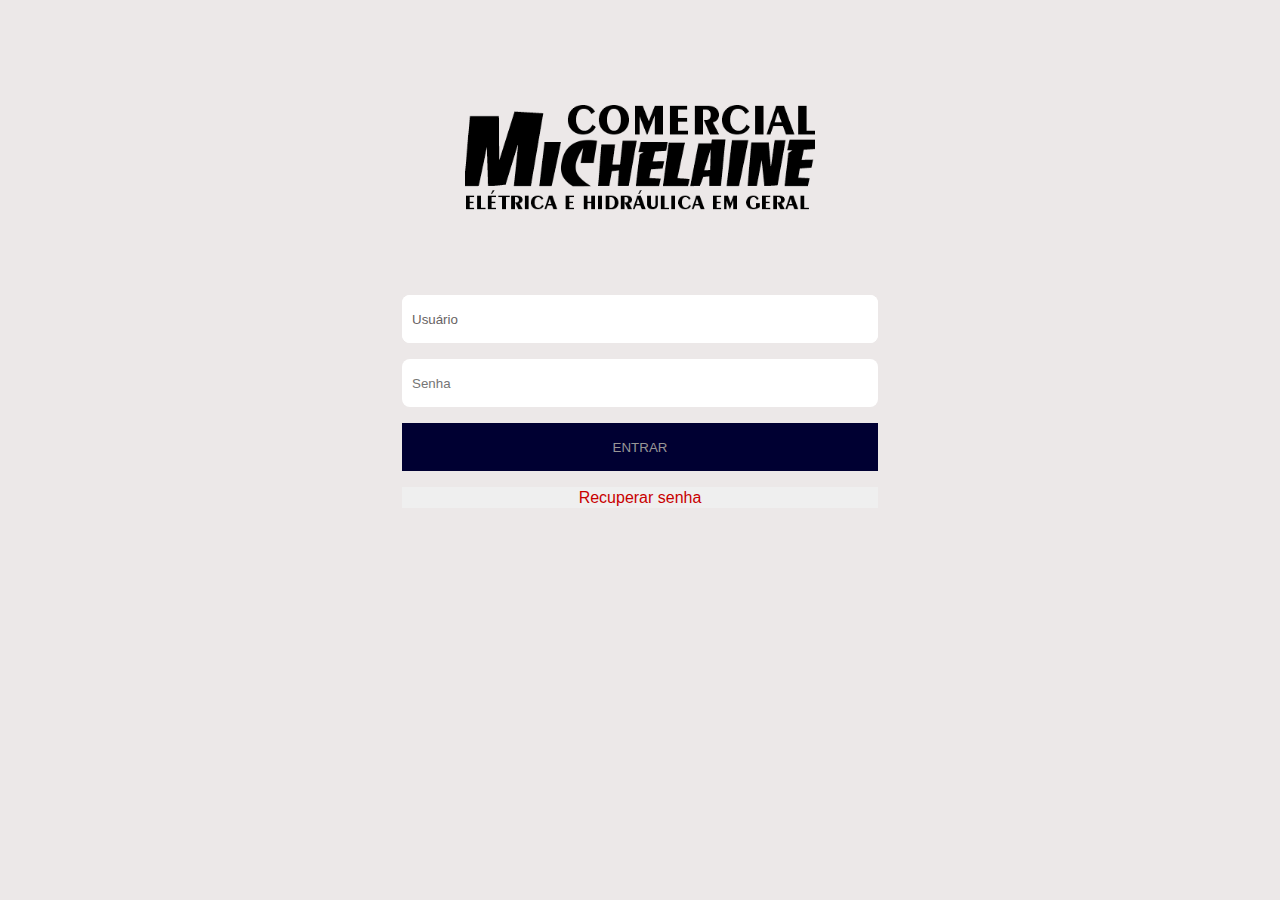
==== index.html @ 0713d04e "formulario" ====
<!DOCTYPE html>
<html lang="pt-br">
<head>
    <meta charset="UTF-8">
    <meta http-equiv="X-UA-Compatible" content="IE=edge">
    <meta name="viewport" content="width=device-width, initial-scale=1.0">  
    <link rel="stylesheet" href="style.css">
    <title>Gestão de estoque</title>
</head>
<body>
   <section class="sessao-login">

        <form  class="form-login" action="#" method="">

            <fieldset class="container-login">
            <!-- logo da empresa -->
                <legend class="logo"><img src="imagens/MICHELAINE2.svg" alt="Logo da empresa" width="350px" height="105px"></legend>      
            <!-- Solicitação de email do usuário -->
                <label class="login">                
                <input type="email" name="user" placeholder="Usuário" autofocus required>                
                </label>
            <!-- Solicitação de senha do usuário -->
                <label class="login">
                    <input type="password" placeholder="Senha" required>
                </label>
            <!-- Botão de ENTRAR -->
                <input class="btn" type="submit" value="Entrar">
            <!-- Botão de recuperar senha de modo a ser tratado com Java Script -->
                <input class="recover" type="button" value="Recuperar senha">
        
            </fieldset>
        
        </form>
    </section>
</body>
</html>
---- style.css ----
body{
    background: #ECE8E8;
    @import url ('https://fonts.googleapis.com/css2? family = Roboto: ital, wght @ 0,300; 0,700; 0,900; 1,300; 1,700; 1,900 & display = swap');
    font-size: 16px;
    line-height: 18.75px;
}
/* Estilo da logo */
.logo{    
    margin: auto auto 75px;     
}
/* Estilização do fieldset */
.container-login{
    border: none;
    width: 464px;
    margin: 105px auto;
    
}

/* Estilo dos input's */ 
.form-login input{
    box-sizing:content-box;
    border: none; 
    color: #989696;  
    margin-bottom: 16px;  
    width: 464px;
    height: 46px;    
}

.login input{
    border-radius: 8px; 
    padding-left: 10px;
}

.login input:focus,
.login input:-webkit-autofill{
    outline: none;
    -webkit-box-shadow: 0 0 0 30px white inset;
    -webkit-text-fill-color: #686363 !important;
}
/* Estilo do submit (entrar) */
.btn {     
    background-color: #000032;
    color: #E5E2E2;       
    transition: .3s ease;
    text-transform: uppercase;
}
   
.btn:hover{
    background-color: #0050a0;
    border: none;
}
/* Botão de recuperar senha */
.recover{
    height: 19px !important;
    font-size: 16px;
    color: #c80000 !important;
}
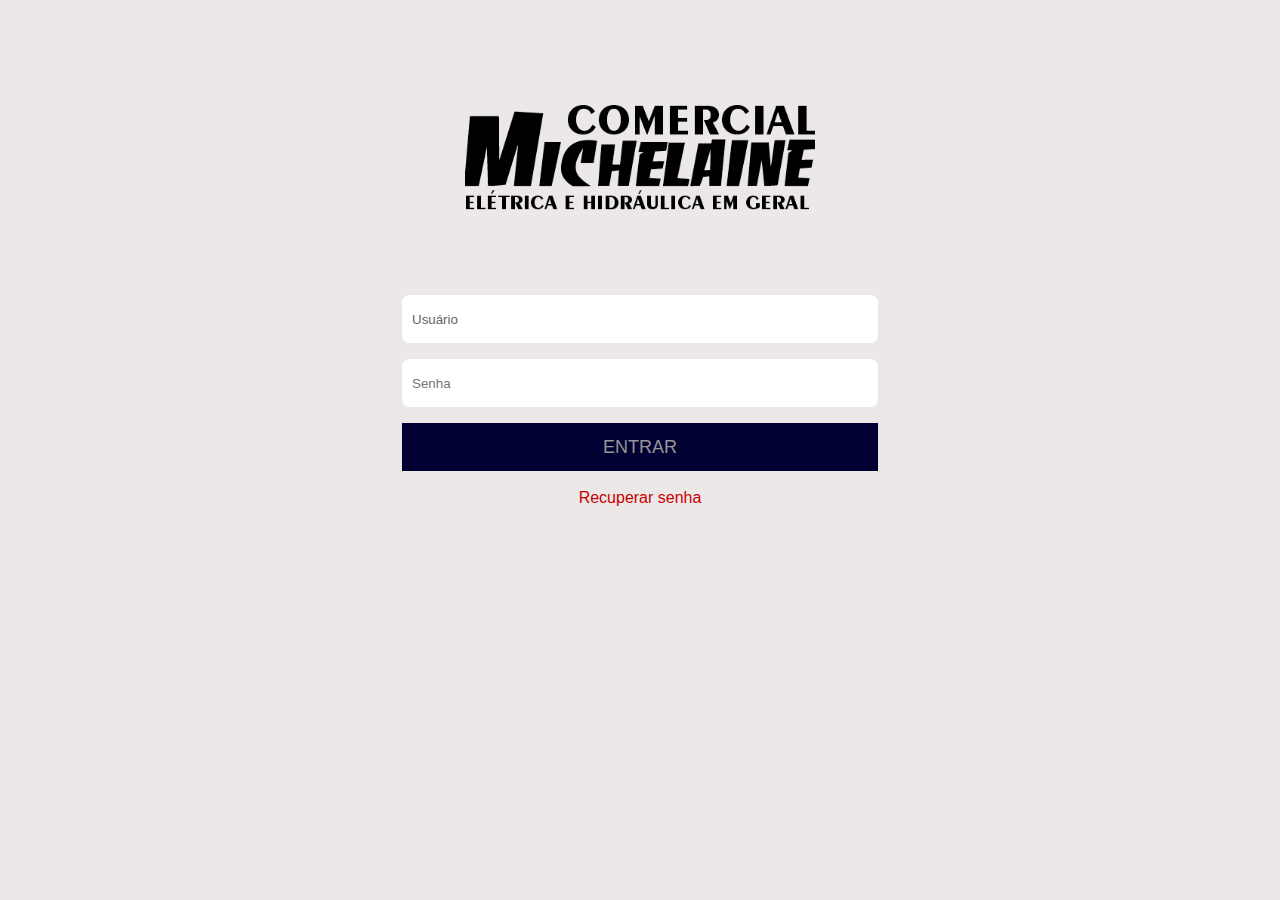
==== commit d62a1632: "alteraçao de fonte Foi alterado a fonte do botao de entrar de 16px para 18px" ====
--- a/index.html
+++ b/index.html
@@ -27,7 +27,7 @@
                 <input class="btn" type="submit" value="Entrar">
             <!-- Botão de recuperar senha de modo a ser tratado com Java Script -->
                 <input class="recover" type="button" value="Recuperar senha">
-        
+                       
             </fieldset>
         
         </form>
--- a/style.css
+++ b/style.css
@@ -40,9 +40,10 @@
 /* Estilo do submit (entrar) */
 .btn {     
     background-color: #000032;
-    color: #E5E2E2;       
+    color: white;       
     transition: .3s ease;
     text-transform: uppercase;
+    font-size: 18px;
 }
    
 .btn:hover{
@@ -54,5 +55,7 @@
     height: 19px !important;
     font-size: 16px;
     color: #c80000 !important;
+    background-color: #ECE8E8 !important;
+    border:none;
 }
 
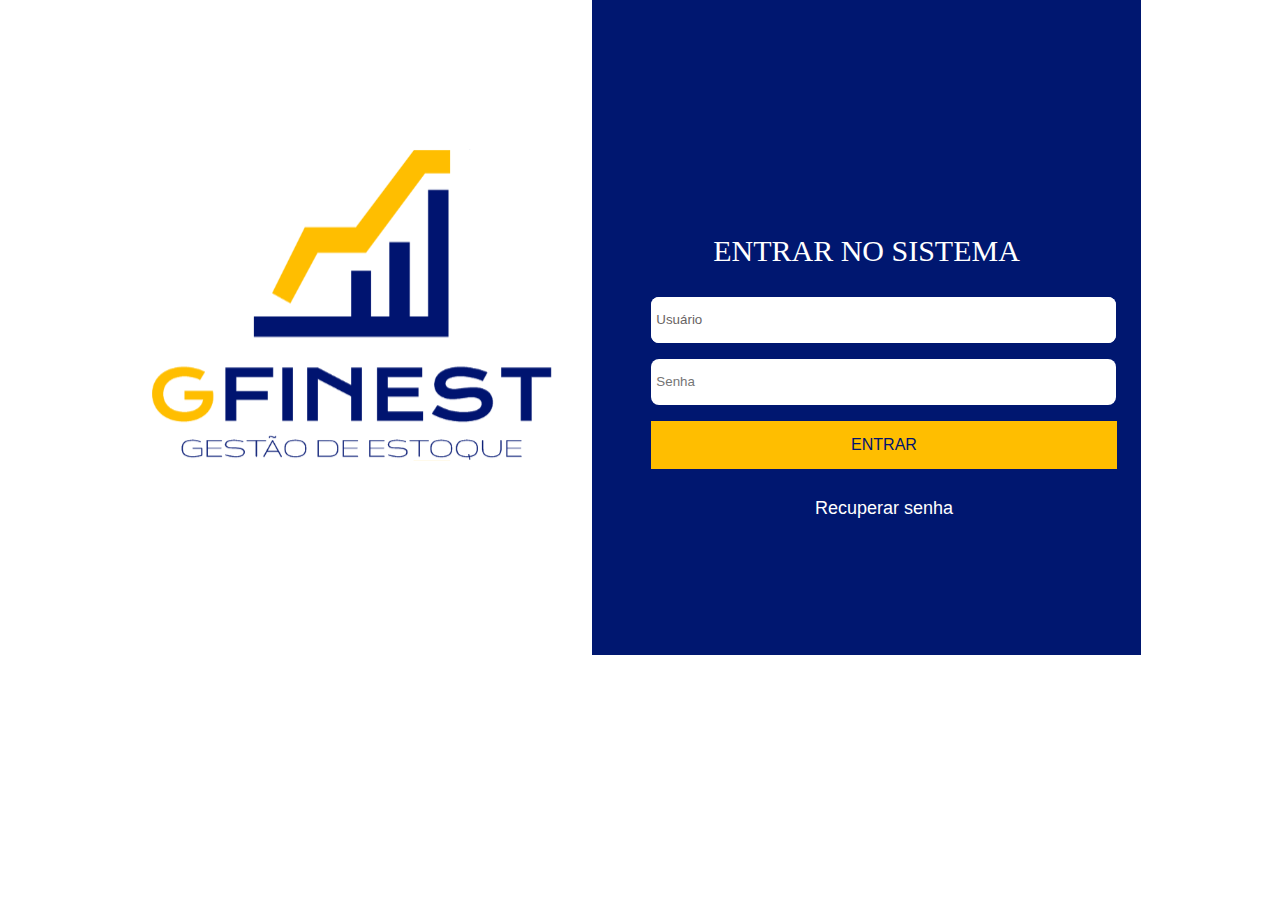
==== commit 7f9d3578: "Altera A logo do projeto Tambem foi feito a parte responsiva do projeto,faltando ainda alguns ajuste" ====
--- a/index.html
+++ b/index.html
@@ -9,28 +9,31 @@
 </head>
 <body>
    <section class="sessao-login">
-
-        <form  class="form-login" action="#" method="">
-
-            <fieldset class="container-login">
-            <!-- logo da empresa -->
-                <legend class="logo"><img src="imagens/MICHELAINE2.svg" alt="Logo da empresa" width="350px" height="105px"></legend>      
-            <!-- Solicitação de email do usuário -->
-                <label class="login">                
-                <input type="email" name="user" placeholder="Usuário" autofocus required>                
-                </label>
-            <!-- Solicitação de senha do usuário -->
-                <label class="login">
-                    <input type="password" placeholder="Senha" required>
-                </label>
-            <!-- Botão de ENTRAR -->
-                <input class="btn" type="submit" value="Entrar">
-            <!-- Botão de recuperar senha de modo a ser tratado com Java Script -->
-                <input class="recover" type="button" value="Recuperar senha">
-                       
-            </fieldset>
-        
-        </form>
+       <!--Logo da empresa, reponsivo para mobile -->
+      <div class="logo">
+          <img src="imagens/logo,gfinest.svg" alt="Logo da empresa">
+       </div>
+        <div class="formulario">
+            <form  class="form-login" action="#" method="">
+                <legend>entrar no sistema</legend>
+                <fieldset class="container-login">                            
+                <!-- Solicitação de email do usuário -->
+                    <label class="login">                
+                    <input type="email" name="user" placeholder="Usuário" autofocus required>                
+                    </label>
+                <!-- Solicitação de senha do usuário -->
+                    <label class="login">
+                        <input type="password" placeholder="Senha" required>
+                    </label>
+                <!-- Botão de ENTRAR -->
+                    <input class="btn" type="submit" value="Entrar">
+                <!-- Botão de recuperar senha de modo a ser tratado com Java Script -->
+                    <input class="recover" type="button" value="Recuperar senha">
+                
+                </fieldset>
+            
+            </form>
+        </div>
     </section>
 </body>
 </html>--- a/style.css
+++ b/style.css
@@ -1,36 +1,61 @@
+@media  screen and (min-width: 24.375em){
+    
 body{
-    background: #ECE8E8;
+    background: #fff;
     @import url ('https://fonts.googleapis.com/css2? family = Roboto: ital, wght @ 0,300; 0,700; 0,900; 1,300; 1,700; 1,900 & display = swap');
-    font-size: 16px;
     line-height: 18.75px;
+    width: 100%;
+    margin: 0px;
 }
 /* Estilo da logo */
-.logo{    
-    margin: auto auto 75px;     
+.logo img{ 
+    width: 20em;   
+    height: 15em;
+    box-sizing: border-box;
+    margin: 5% auto 3%;
+    display: block;
 }
 /* Estilização do fieldset */
 .container-login{
     border: none;
-    width: 464px;
-    margin: 105px auto;
-    
+    width: 80%;
+    max-height: 100%;
+    margin: auto;
+    box-sizing: content-box;   
 }
-
+/* Formulário */
+.formulario{
+    background: #001770;
+    background: cover;
+    padding-top: 1.6em;
+    display: block; 
+    width: 100%;
+        
+}
+/* Estilo da legenda */
+.form-login legend{
+    text-transform: uppercase;
+    text-align: center;    
+    margin-bottom: 1.25em;
+    padding: 30px;
+    font-size: 1.25em;
+    color: #FFF;
+}
 /* Estilo dos input's */ 
 .form-login input{
-    box-sizing:content-box;
-    border: none; 
-    color: #989696;  
-    margin-bottom: 16px;  
-    width: 464px;
-    height: 46px;    
+    box-sizing: content-box;
+    border: none;       
+    margin-bottom: 1em;      
+    width: 100%;
+    height: 46px; 
+    display: block;    
 }
-
+/* Estilo da aba de email e senha */
 .login input{
     border-radius: 8px; 
-    padding-left: 10px;
+    padding: 0px 0.40em;
 }
-
+/* Estilo do auto-complete do browser */
 .login input:focus,
 .login input:-webkit-autofill{
     outline: none;
@@ -39,23 +64,89 @@
 }
 /* Estilo do submit (entrar) */
 .btn {     
-    background-color: #000032;
-    color: white;       
+    background-color: #FFBE00;
+    color: #001470;       
     transition: .3s ease;
     text-transform: uppercase;
-    font-size: 18px;
+    font-size: 1em;
+    box-sizing: border-box;
 }
    
 .btn:hover{
-    background-color: #0050a0;
-    border: none;
+    background: #8d8340 ;
+    color: #FFF;
 }
 /* Botão de recuperar senha */
 .recover{
-    height: 19px !important;
-    font-size: 16px;
-    color: #c80000 !important;
-    background-color: #ECE8E8 !important;
+    font-size: 1em;
+    color: #FFF;
+    background: #001770;
     border:none;
+    margin-top: -10px;
+}
 }
 
+@media screen and (min-width: 34.375em){
+     
+    body{
+        max-height: 100%;
+        width: 100%;
+        margin: 0 auto;
+        box-sizing: content-box;
+    }
+    .logo img{
+        width: 27.625em;
+        height: 21.8125em;
+        margin: 5% auto 3%;
+    }
+
+    .container-login{
+        border: none;
+        width: 80%;
+        border: none;
+          
+        
+    }
+}
+
+@media  screen and (min-width: 62.5em){
+    body{
+        max-height: 100%;
+        width: 70%;
+        margin: 0 auto;
+
+    }
+   
+    .logo img{
+       float: right;
+       height: 370px;
+       width: 400px;
+       margin-top: 30%;
+       margin-right: 10%;
+   }
+
+   .sessao-login{ 
+       display: flex;
+       box-sizing: content-box;
+       height: 100%;
+       width: 549px;
+   }
+
+   .form-login input{
+       display: block;
+       width: 454.02px;
+       margin: 0px 47px 16px;
+       
+   }
+
+   .form-login legend{
+       margin:  34% auto 0% ;
+       font-size: 30px;
+   }
+    
+   .recover {
+       margin-bottom: 20% !important;
+       font-size: 18px;
+   }
+   
+}  
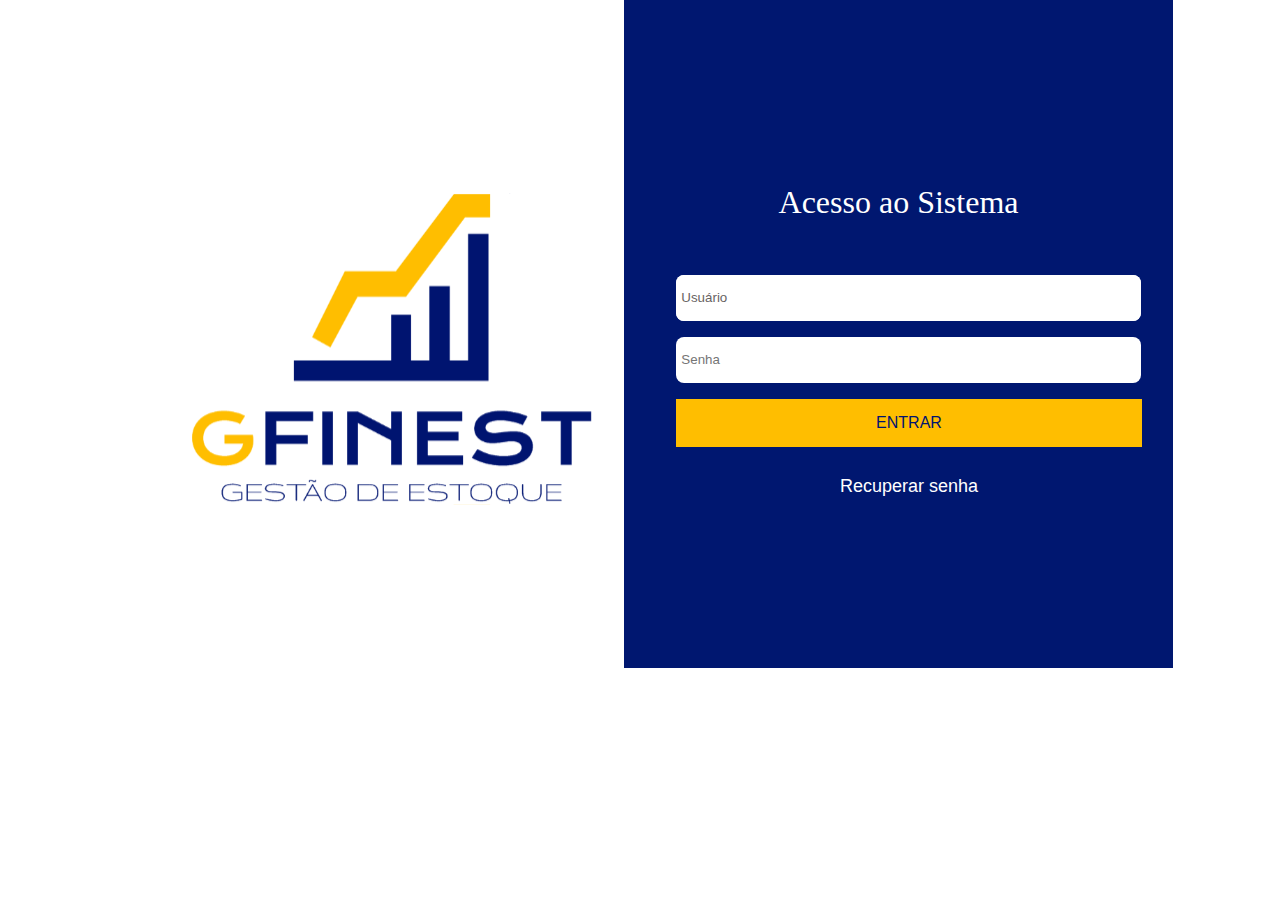
==== commit 669ff56d: "Correçao Foi corrigdo o alinhamento de acordo com o designer do projeto Alterado a legenda do formul" ====
--- a/index.html
+++ b/index.html
@@ -15,7 +15,7 @@
        </div>
         <div class="formulario">
             <form  class="form-login" action="#" method="">
-                <legend>entrar no sistema</legend>
+                <legend>Acesso ao Sistema</legend>
                 <fieldset class="container-login">                            
                 <!-- Solicitação de email do usuário -->
                     <label class="login">                
--- a/style.css
+++ b/style.css
@@ -1,5 +1,5 @@
-@media  screen and (min-width: 24.375em){
-    
+@media  screen and (min-width: 21.875em){
+/* Telas entre 350px a 550px*/    
 body{
     background: #fff;
     @import url ('https://fonts.googleapis.com/css2? family = Roboto: ital, wght @ 0,300; 0,700; 0,900; 1,300; 1,700; 1,900 & display = swap');
@@ -9,10 +9,10 @@
 }
 /* Estilo da logo */
 .logo img{ 
-    width: 20em;   
-    height: 15em;
+    width: 10.5em;   
+    height: 10.5em;
     box-sizing: border-box;
-    margin: 5% auto 3%;
+    margin: 1% auto 2%;
     display: block;
 }
 /* Estilização do fieldset */
@@ -33,8 +33,7 @@
         
 }
 /* Estilo da legenda */
-.form-login legend{
-    text-transform: uppercase;
+.form-login legend{    
     text-align: center;    
     margin-bottom: 1.25em;
     padding: 30px;
@@ -87,7 +86,7 @@
 }
 
 @media screen and (min-width: 34.375em){
-     
+    /* Telas entre 550px a 700px */
     body{
         max-height: 100%;
         width: 100%;
@@ -95,21 +94,23 @@
         box-sizing: content-box;
     }
     .logo img{
-        width: 27.625em;
-        height: 21.8125em;
-        margin: 5% auto 3%;
+        width: 18em;
+        height: 12em;
+        margin: 2% auto 5%;
     }
 
     .container-login{
-        border: none;
         width: 80%;
-        border: none;
-          
-        
+    }
+
+    .form-login legend{
+        margin-top: -1.5em;
+        margin-bottom: -0.5em;
     }
 }
 
 @media  screen and (min-width: 62.5em){
+    /* Telas acima de 700px */
     body{
         max-height: 100%;
         width: 70%;
@@ -119,34 +120,32 @@
    
     .logo img{
        float: right;
-       height: 370px;
-       width: 400px;
-       margin-top: 30%;
-       margin-right: 10%;
+       height: 23.125em;
+       width: 25em;
+       margin-top: 38%;
+       margin-right: 2em;
    }
-
+   
    .sessao-login{ 
        display: flex;
-       box-sizing: content-box;
-       height: 100%;
-       width: 549px;
+       width: 34.3125em;
    }
 
    .form-login input{
        display: block;
        width: 454.02px;
-       margin: 0px 47px 16px;
-       
+       margin: 0px 40px 16px;
    }
 
    .form-login legend{
-       margin:  34% auto 0% ;
-       font-size: 30px;
+       margin: 25% auto 5%;
+       font-size: 32px;
+       height: 100% !important;
    }
     
    .recover {
-       margin-bottom: 20% !important;
        font-size: 18px;
+       margin-bottom: 27% !important;
    }
    
 }  
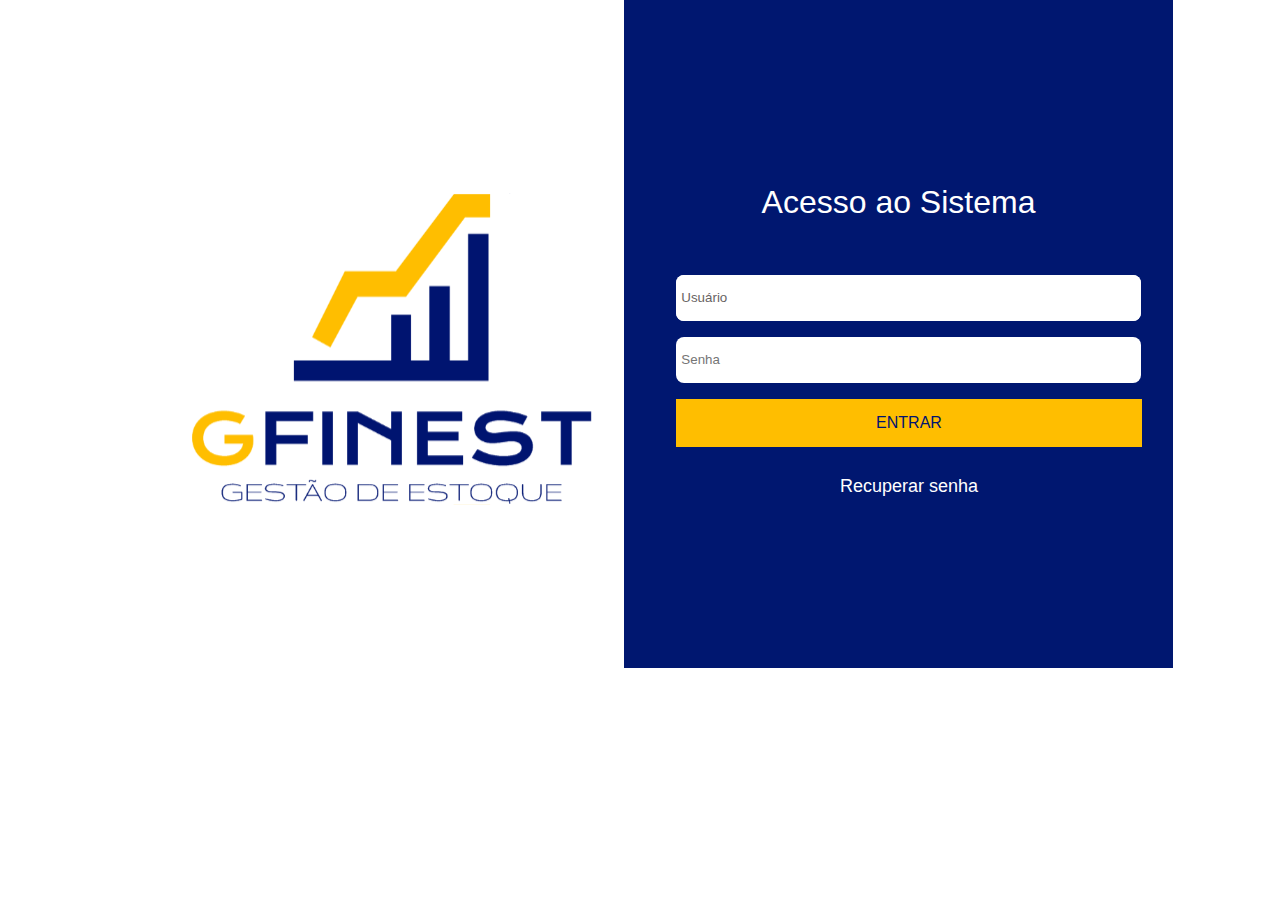
==== commit 48759718: "ADD Foi adicionado o arquivo de formularario de fornecedores" ====
--- a/index.html
+++ b/index.html
@@ -14,7 +14,7 @@
           <img src="imagens/logo,gfinest.svg" alt="Logo da empresa">
        </div>
         <div class="formulario">
-            <form  class="form-login" action="#" method="">
+            <form  class="form-login" action="form-fornecedores.html" method="get">
                 <legend>Acesso ao Sistema</legend>
                 <fieldset class="container-login">                            
                 <!-- Solicitação de email do usuário -->
@@ -26,7 +26,7 @@
                         <input type="password" placeholder="Senha" required>
                     </label>
                 <!-- Botão de ENTRAR -->
-                    <input class="btn" type="submit" value="Entrar">
+                    <input class="btn" type="submit" value="Entrar"  href="">
                 <!-- Botão de recuperar senha de modo a ser tratado com Java Script -->
                     <input class="recover" type="button" value="Recuperar senha">
                 
--- a/style.css
+++ b/style.css
@@ -2,7 +2,8 @@
 /* Telas entre 350px a 550px*/    
 body{
     background: #fff;
-    @import url ('https://fonts.googleapis.com/css2? family = Roboto: ital, wght @ 0,300; 0,700; 0,900; 1,300; 1,700; 1,900 & display = swap');
+    @import url('https://fonts.googleapis.com/css2?family=Roboto:ital,wght@0,300;0,700;0,900;1,300;1,700;1,900&display=swap');
+    font-family: 'Roboto', sans-serif;
     line-height: 18.75px;
     width: 100%;
     margin: 0px;
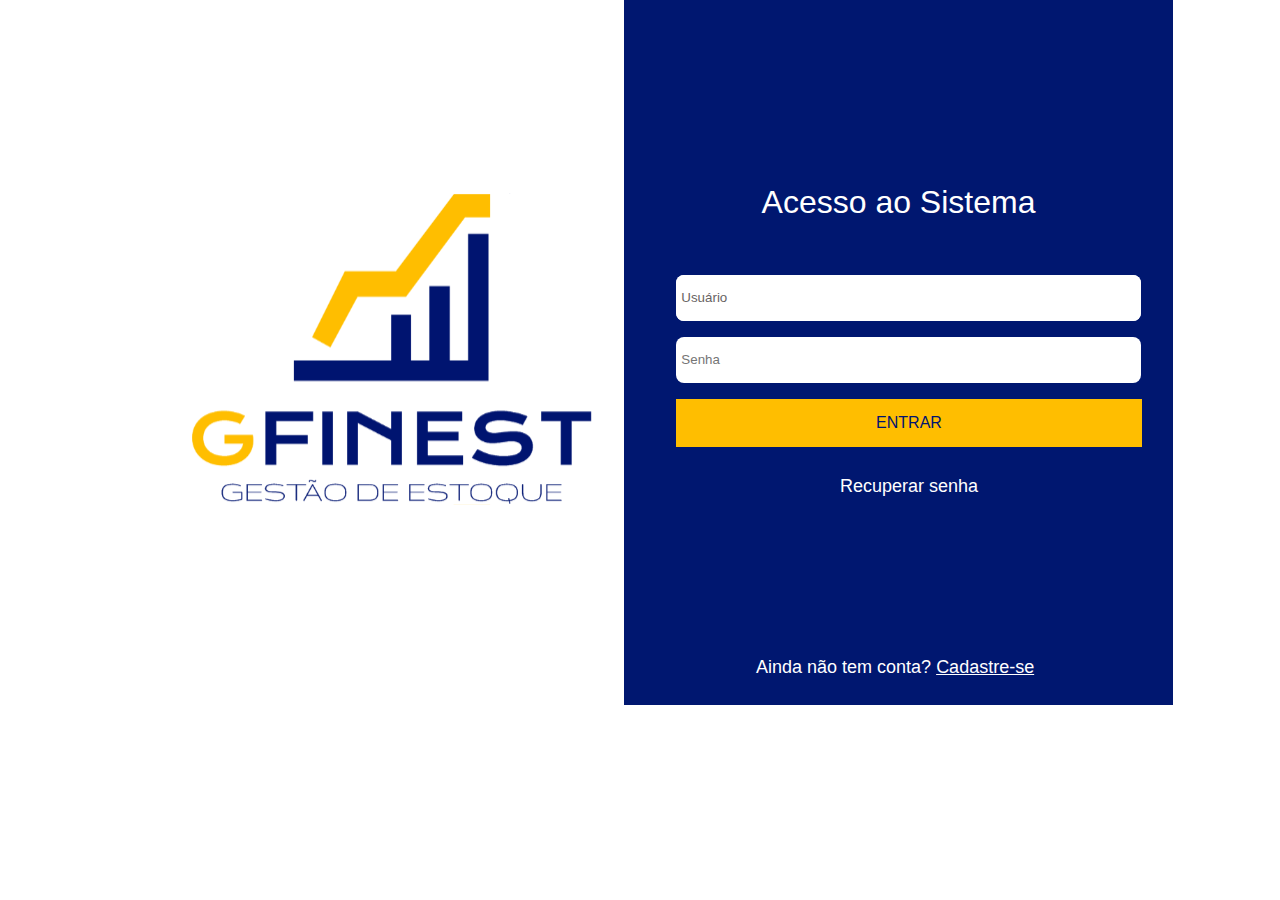
==== commit 1a504c36: "altercoes" ====
--- a/index.html
+++ b/index.html
@@ -29,7 +29,9 @@
                     <input class="btn" type="submit" value="Entrar"  href="">
                 <!-- Botão de recuperar senha de modo a ser tratado com Java Script -->
                     <input class="recover" type="button" value="Recuperar senha">
-                
+                    <p class="cadastrarUsuario">Ainda não tem conta?
+                        <a class="linkCadastro" href="#" >Cadastre-se</a>
+                    </p>
                 </fieldset>
             
             </form>
--- a/style.css
+++ b/style.css
@@ -1,152 +1,163 @@
 @media  screen and (min-width: 21.875em){
-/* Telas entre 350px a 550px*/    
-body{
-    background: #fff;
-    @import url('https://fonts.googleapis.com/css2?family=Roboto:ital,wght@0,300;0,700;0,900;1,300;1,700;1,900&display=swap');
-    font-family: 'Roboto', sans-serif;
-    line-height: 18.75px;
-    width: 100%;
-    margin: 0px;
-}
-/* Estilo da logo */
-.logo img{ 
-    width: 10.5em;   
-    height: 10.5em;
-    box-sizing: border-box;
-    margin: 1% auto 2%;
-    display: block;
-}
-/* Estilização do fieldset */
-.container-login{
-    border: none;
-    width: 80%;
-    max-height: 100%;
-    margin: auto;
-    box-sizing: content-box;   
-}
-/* Formulário */
-.formulario{
-    background: #001770;
-    background: cover;
-    padding-top: 1.6em;
-    display: block; 
-    width: 100%;
+    /* Telas entre 350px a 550px*/    
+    body{
+        background: #fff;
+        @import url('https://fonts.googleapis.com/css2?family=Roboto:ital,wght@0,300;0,700;0,900;1,300;1,700;1,900&display=swap');
+        font-family: 'Roboto', sans-serif;
+        line-height: 18.75px;
+        width: 100%;
+        margin: 0px;
+    }
+    /* Estilo da logo */
+    .logo img{ 
+        width: 10.5em;   
+        height: 10.5em;
+        box-sizing: border-box;
+        margin: 1% auto 2%;
+        display: block;
+    }
+    /* Estilização do fieldset */
+    .container-login{
+        border: none;
+        width: 80%;
+        max-height: 100%;
+        margin: auto;
+        box-sizing: content-box;   
+    }
+    /* Formulário */
+    .formulario{
+        background: #001770;
+        background: cover;
+        padding-top: 1.6em;
+        display: block; 
+        width: 100%;
+            
+    }
+    /* Estilo da legenda */
+    .form-login legend{    
+        text-align: center;    
+        margin-bottom: 1.25em;
+        padding: 30px;
+        font-size: 1.25em;
+        color: #FFF;
+    }
+    /* Estilo dos input's */ 
+    .form-login input{
+        box-sizing: content-box;
+        border: none;       
+        margin-bottom: 1em;      
+        width: 100%;
+        height: 46px; 
+        display: block;    
+    }
+    /* Estilo da aba de email e senha */
+    .login input{
+        border-radius: 8px; 
+        padding: 0px 0.40em;
+    }
+    /* Estilo do auto-complete do browser */
+    .login input:focus,
+    .login input:-webkit-autofill{
+        outline: none;
+        -webkit-box-shadow: 0 0 0 30px white inset;
+        -webkit-text-fill-color: #686363 !important;
+    }
+    /* Estilo do submit (entrar) */
+    .btn {     
+        background-color: #FFBE00;
+        color: #001470;       
+        transition: .3s ease;
+        text-transform: uppercase;
+        font-size: 1em;
+        box-sizing: border-box;
+    }
+       
+    .btn:hover{
+        background: #8d8340 ;
+        color: #FFF;
+    }
+    /* Botão de recuperar senha */
+    .recover{
+        font-size: 1em;
+        color: #FFF;
+        background: #001770;
+        border:none;
+        margin-top: -10px;
+    }
+    }
+    
+    @media screen and (min-width: 34.375em){
+        /* Telas entre 550px a 700px */
+        body{
+            max-height: 100%;
+            width: 100%;
+            margin: 0 auto;
+            box-sizing: content-box;
+        }
+        .logo img{
+            width: 18em;
+            height: 12em;
+            margin: 2% auto 5%;
+        }
+    
+        .container-login{
+            width: 80%;
+        }
+    
+        .form-login legend{
+            margin-top: -1.5em;
+            margin-bottom: -0.5em;
+        }
+    }
+    
+    @media  screen and (min-width: 62.5em){
+        /* Telas acima de 700px */
+        body{
+            max-height: 100%;
+            width: 70%;
+            margin: 0 auto;
+    
+        }
+       
+        .logo img{
+           float: right;
+           height: 23.125em;
+           width: 25em;
+           margin-top: 38%;
+           margin-right: 2em;
+       }
+       
+       .sessao-login{ 
+           display: flex;
+           width: 34.3125em;
+       }
+    
+       .form-login input{
+           display: block;
+           width: 454.02px;
+           margin: 0px 40px 16px;
+       }
+    
+       .form-login legend{
+           margin: 25% auto 5%;
+           font-size: 32px;
+           height: 100% !important;
+       }
         
-}
-/* Estilo da legenda */
-.form-login legend{    
-    text-align: center;    
-    margin-bottom: 1.25em;
-    padding: 30px;
-    font-size: 1.25em;
-    color: #FFF;
-}
-/* Estilo dos input's */ 
-.form-login input{
-    box-sizing: content-box;
-    border: none;       
-    margin-bottom: 1em;      
-    width: 100%;
-    height: 46px; 
-    display: block;    
-}
-/* Estilo da aba de email e senha */
-.login input{
-    border-radius: 8px; 
-    padding: 0px 0.40em;
-}
-/* Estilo do auto-complete do browser */
-.login input:focus,
-.login input:-webkit-autofill{
-    outline: none;
-    -webkit-box-shadow: 0 0 0 30px white inset;
-    -webkit-text-fill-color: #686363 !important;
-}
-/* Estilo do submit (entrar) */
-.btn {     
-    background-color: #FFBE00;
-    color: #001470;       
-    transition: .3s ease;
-    text-transform: uppercase;
-    font-size: 1em;
-    box-sizing: border-box;
-}
-   
-.btn:hover{
-    background: #8d8340 ;
-    color: #FFF;
-}
-/* Botão de recuperar senha */
-.recover{
-    font-size: 1em;
-    color: #FFF;
-    background: #001770;
-    border:none;
-    margin-top: -10px;
-}
-}
-
-@media screen and (min-width: 34.375em){
-    /* Telas entre 550px a 700px */
-    body{
-        max-height: 100%;
-        width: 100%;
-        margin: 0 auto;
-        box-sizing: content-box;
-    }
-    .logo img{
-        width: 18em;
-        height: 12em;
-        margin: 2% auto 5%;
-    }
-
-    .container-login{
-        width: 80%;
-    }
-
-    .form-login legend{
-        margin-top: -1.5em;
-        margin-bottom: -0.5em;
-    }
-}
-
-@media  screen and (min-width: 62.5em){
-    /* Telas acima de 700px */
-    body{
-        max-height: 100%;
-        width: 70%;
-        margin: 0 auto;
-
-    }
-   
-    .logo img{
-       float: right;
-       height: 23.125em;
-       width: 25em;
-       margin-top: 38%;
-       margin-right: 2em;
-   }
-   
-   .sessao-login{ 
-       display: flex;
-       width: 34.3125em;
-   }
-
-   .form-login input{
-       display: block;
-       width: 454.02px;
-       margin: 0px 40px 16px;
-   }
-
-   .form-login legend{
-       margin: 25% auto 5%;
-       font-size: 32px;
-       height: 100% !important;
-   }
+       .recover {
+           font-size: 18px;
+           margin-bottom: 27% !important;
+       }
     
-   .recover {
-       font-size: 18px;
-       margin-bottom: 27% !important;
-   }
-   
-}  
+       .cadastrarUsuario{
+           color: #FFF;
+           font-size: 18px;
+           margin-left: 120px;
+       }
+       .linkCadastro{
+           color: white;
+       }
+       
+       
+    }  
+    